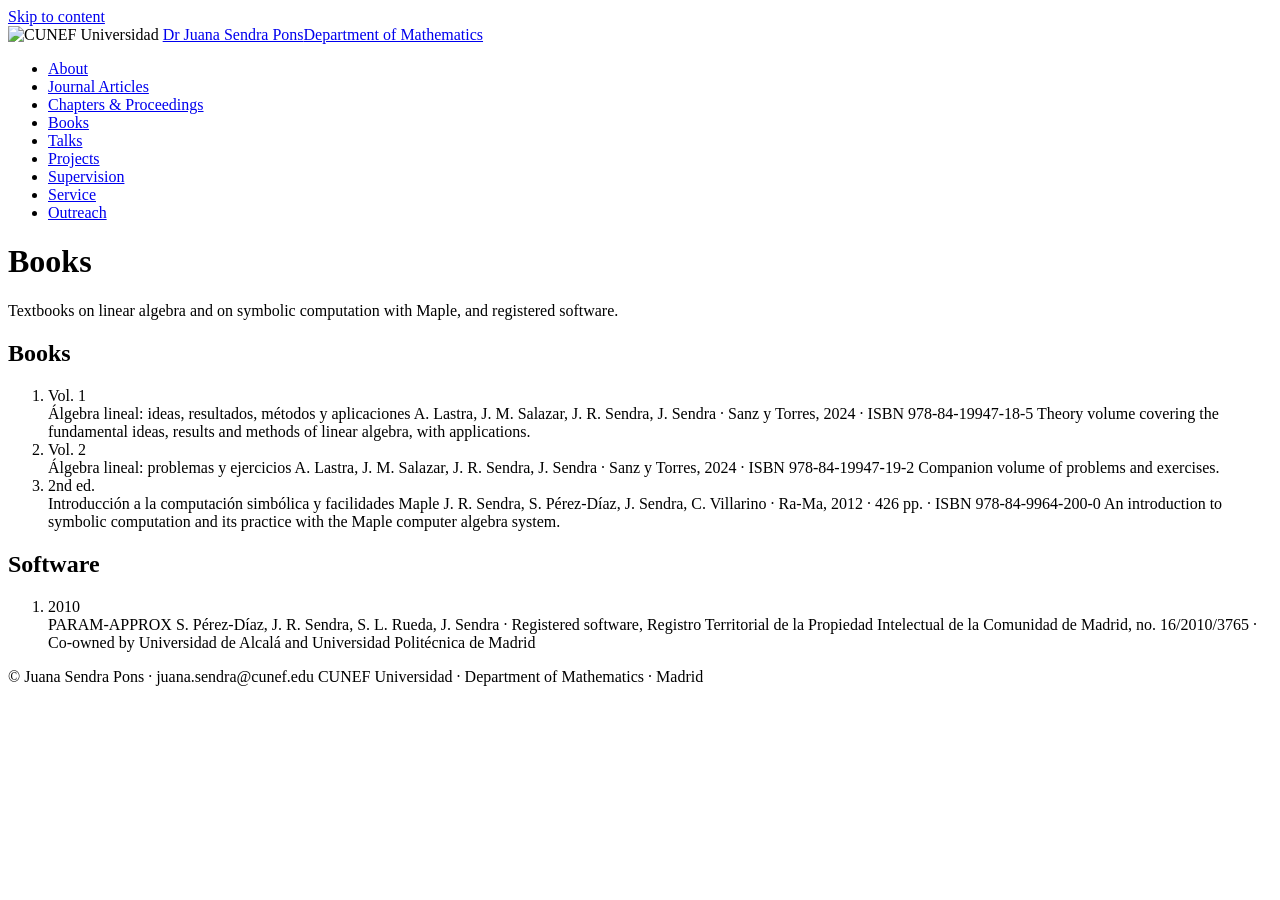
==== books.html @ d4bb3243 "Add files via upload" ====
<!doctype html>
<html lang="en">
<head>
<meta charset="utf-8">
<meta name="viewport" content="width=device-width, initial-scale=1, viewport-fit=cover">
<title>Books · Juana Sendra Pons</title>
<meta name="description" content="Dr Juana Sendra Pons, Associate Professor (Profesora Titular) in the Department of Mathematics, CUNEF Universidad. Symbolic computation, algebraic curves and surfaces, Bohemian matrices and generalized inverses.">
<meta name="author" content="Juana Sendra Pons">
<link rel="preconnect" href="https://fonts.googleapis.com">
<link rel="preconnect" href="https://fonts.gstatic.com" crossorigin>
<link rel="stylesheet" href="https://fonts.googleapis.com/css2?family=Taviraj:ital,wght@0,400;0,500;1,400&display=swap">
<link rel="stylesheet" href="assets/style.css">
</head>
<body>
<a class="skip" href="#main">Skip to content</a>
<div class="brand gutter">
  <div class="inner">
    <img src="assets/cunef-logo.png" alt="CUNEF Universidad">
    <a class="who" href="index.html">Dr Juana Sendra Pons<span>Department of Mathematics</span></a>
  </div>
</div>
<nav class="tabs gutter" aria-label="Sections"><div class="inner"><ul><li><a href="index.html" data-tab="about">About</a></li><li><a href="journal-articles.html" data-tab="journal-articles">Journal Articles</a></li><li><a href="chapters.html" data-tab="chapters">Chapters &amp; Proceedings</a></li><li><a href="books.html" data-tab="books" aria-current="page">Books</a></li><li><a href="talks.html" data-tab="talks">Talks</a></li><li><a href="projects.html" data-tab="projects">Projects</a></li><li><a href="supervision.html" data-tab="supervision">Supervision</a></li><li><a href="service.html" data-tab="service">Service</a></li><li><a href="outreach.html" data-tab="outreach">Outreach</a></li></ul></div></nav>
<div id="main">
<header class="pagehead gutter">
  <div class="inner">
    <h1>Books</h1>
    <p>Textbooks on linear algebra and on symbolic computation with Maple, and registered software.</p>
  </div>
</header>
<main class="gutter">
  <div class="inner">
    <section>
      <h2>Books</h2>
      <div class="content">
        <ol class="books">
          <li>
            <span class="vol">Vol. 1</span>
            <div>
              <span class="t">Álgebra lineal: ideas, resultados, métodos y aplicaciones</span>
              <span class="m">A. Lastra, J. M. Salazar, J. R. Sendra, J. Sendra · Sanz y Torres, 2024 · ISBN 978-84-19947-18-5</span>
              <span class="d">Theory volume covering the fundamental ideas, results and methods of linear algebra, with applications.</span>
            </div>
          </li>
          <li>
            <span class="vol">Vol. 2</span>
            <div>
              <span class="t">Álgebra lineal: problemas y ejercicios</span>
              <span class="m">A. Lastra, J. M. Salazar, J. R. Sendra, J. Sendra · Sanz y Torres, 2024 · ISBN 978-84-19947-19-2</span>
              <span class="d">Companion volume of problems and exercises.</span>
            </div>
          </li>
          <li>
            <span class="vol">2nd ed.</span>
            <div>
              <span class="t">Introducción a la computación simbólica y facilidades Maple</span>
              <span class="m">J. R. Sendra, S. Pérez-Díaz, J. Sendra, C. Villarino · Ra-Ma, 2012 · 426 pp. · ISBN 978-84-9964-200-0</span>
              <span class="d">An introduction to symbolic computation and its practice with the Maple computer algebra system.</span>
            </div>
          </li>
        </ol>
      </div>
    </section>
    <section>
      <h2>Software</h2>
      <div class="content">
        <ol class="pubs">
          <li><span class="year">2010</span><div>
            <span class="t">PARAM-APPROX</span>
            <span class="m">S. Pérez-Díaz, J. R. Sendra, S. L. Rueda, J. Sendra · Registered software, Registro Territorial de la Propiedad Intelectual de la Comunidad de Madrid, no. 16/2010/3765 · Co-owned by Universidad de Alcalá and Universidad Politécnica de Madrid</span>
          </div></li>
        </ol>
      </div>
    </section>
  </div>
</main>
</div>
<footer class="gutter">
  <div class="inner">
    <span>© Juana Sendra Pons · juana.sendra@cunef.edu</span>
    <span>CUNEF Universidad · Department of Mathematics · Madrid</span>
  </div>
</footer>
<script src="assets/site.js"></script>
</body>
</html>
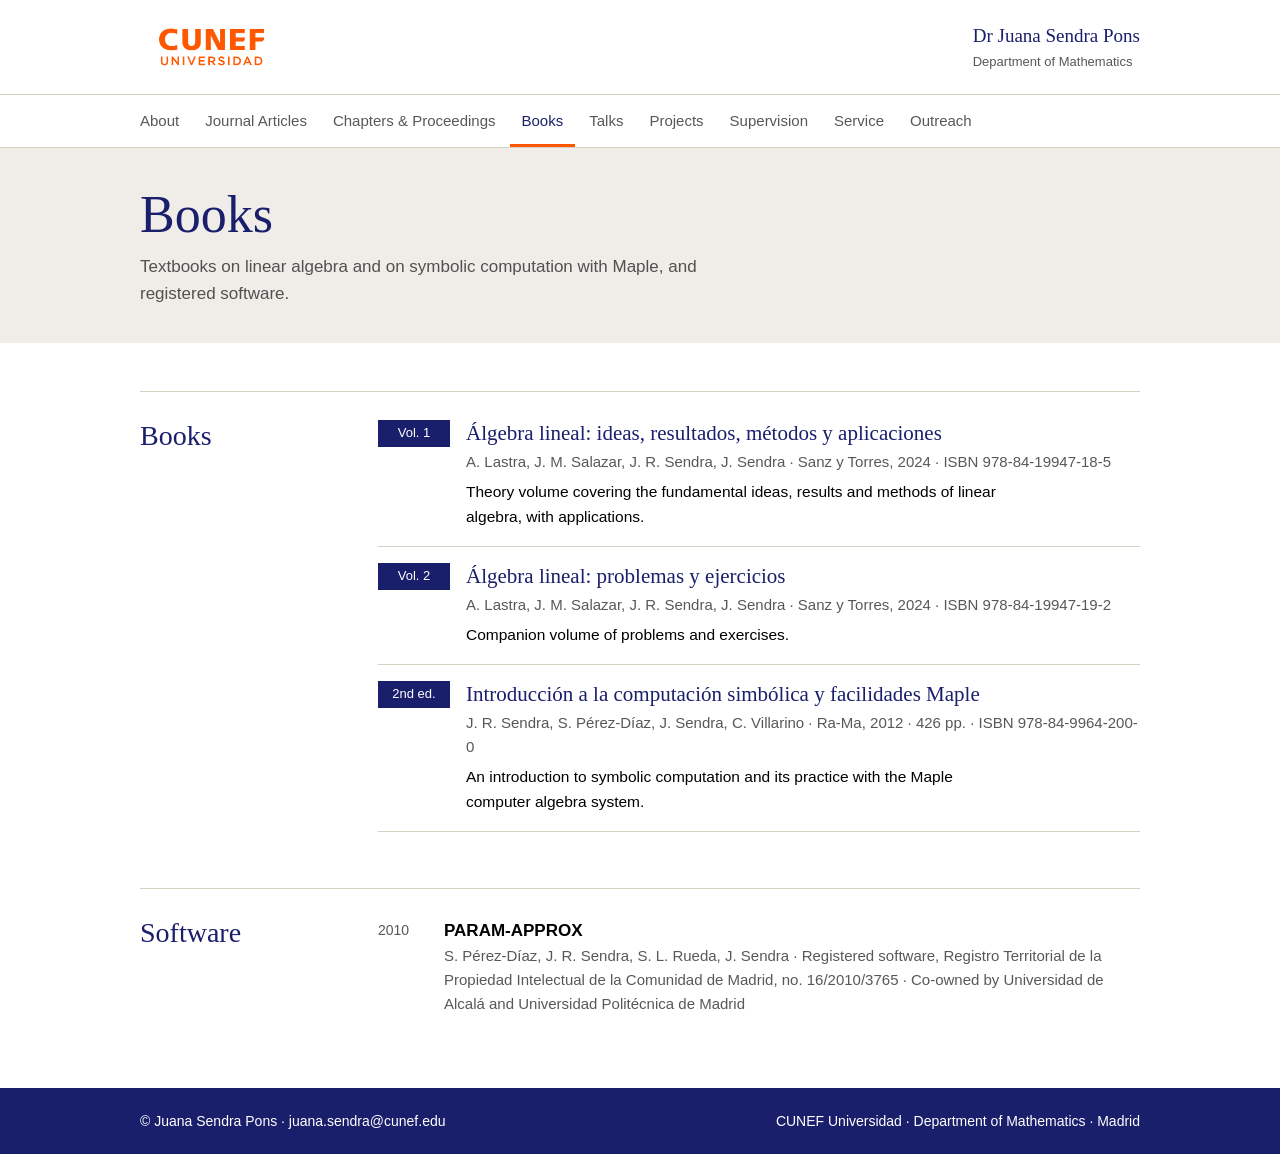
==== commit 945ce613: "Add files via upload" ====
--- a/books.html
+++ b/books.html
@@ -9,13 +9,13 @@
 <link rel="preconnect" href="https://fonts.googleapis.com">
 <link rel="preconnect" href="https://fonts.gstatic.com" crossorigin>
 <link rel="stylesheet" href="https://fonts.googleapis.com/css2?family=Taviraj:ital,wght@0,400;0,500;1,400&display=swap">
-<link rel="stylesheet" href="assets/style.css">
+<link rel="stylesheet" href="style.css">
 </head>
 <body>
 <a class="skip" href="#main">Skip to content</a>
 <div class="brand gutter">
   <div class="inner">
-    <img src="assets/cunef-logo.png" alt="CUNEF Universidad">
+    <img src="cunef-logo.png" alt="CUNEF Universidad">
     <a class="who" href="index.html">Dr Juana Sendra Pons<span>Department of Mathematics</span></a>
   </div>
 </div>
@@ -80,6 +80,6 @@
     <span>CUNEF Universidad · Department of Mathematics · Madrid</span>
   </div>
 </footer>
-<script src="assets/site.js"></script>
+<script src="site.js"></script>
 </body>
 </html>
--- a/style.css
+++ b/style.css
@@ -0,0 +1,172 @@
+/* Layout: CUNEF faculty profile in tabs. Brand bar with official logo, sticky tab bar, then per-tab content:
+   sections with a side heading column. Single light theme by design, using only official CUNEF colours. */
+:root{
+  color-scheme:light;
+  --orange:#ff5700;       /* CUNEF primary orange */
+  --blue:#1a1f6c;         /* CUNEF primary blue */
+  --beige:#d6d1c4;        /* CUNEF primary beige */
+  --beige-light:#f0ece8;  /* support */
+  --blue-light:#d2e0f3;   /* support */
+  --white:#ffffff;
+  --black:#000000;
+  --muted:rgba(0,0,0,.66);
+  --display:"Taviraj", Georgia, "Times New Roman", serif;   /* secondary corporate typeface */
+  --body:"Aeonik", Arial, Helvetica, sans-serif;            /* primary typeface, Arial fallback */
+}
+*{box-sizing:border-box}
+body{
+  background:var(--white); color:var(--black);
+  font-family:var(--body); font-size:17px; line-height:1.6;
+}
+a{color:var(--blue); text-underline-offset:3px; text-decoration-thickness:1px}
+a:hover{text-decoration-thickness:2px}
+a:focus-visible, button:focus-visible{outline:2px solid var(--orange); outline-offset:3px; border-radius:2px}
+.gutter{
+  padding-left:max(16px, env(safe-area-inset-left, 0px));
+  padding-right:max(16px, env(safe-area-inset-right, 0px));
+}
+.inner{max-width:1000px; margin:0 auto}
+
+/* Brand bar */
+.brand{border-bottom:1px solid var(--beige)}
+.brand .inner{display:flex; align-items:center; justify-content:space-between; gap:16px; padding-block:8px; flex-wrap:wrap}
+.brand img{height:78px; width:auto; display:block}
+.brand .dept{font-size:14px; color:var(--blue); font-weight:500; letter-spacing:.02em}
+
+/* Header */
+.hero{background:var(--beige-light)}
+.hero .inner{display:grid; grid-template-columns:minmax(0,1.3fr) minmax(0,1fr); gap:48px; align-items:center; padding-block:56px}
+.label{font-size:13px; letter-spacing:.08em; text-transform:uppercase; color:var(--blue); font-weight:500; margin:0 0 12px}
+h1{font-family:var(--display); font-weight:400; font-size:clamp(40px, 6.4vw, 64px); line-height:1.05; margin:0; color:var(--blue); text-wrap:balance}
+.role{margin:16px 0 0; font-size:19px; max-width:46ch}
+.rule{width:56px; height:3px; background:var(--orange); margin:24px 0 18px; border:0}
+.keywords{margin:0; font-size:15px; color:var(--muted); max-width:52ch}
+.quick{display:flex; flex-wrap:wrap; gap:8px 22px; margin-top:20px; font-size:15px; font-weight:500}
+
+.curves{margin:0; display:grid; gap:12px}
+.art{width:100%; max-width:100%; aspect-ratio:1/1; display:block; background:var(--blue)}
+.cap{display:grid; gap:10px}
+.cap-text{display:grid; gap:2px; min-height:4.4em}
+.cap-text strong{font-family:var(--display); font-weight:500; font-size:19px; color:var(--blue); line-height:1.25}
+.cap-text span{font-size:14px; color:var(--muted); line-height:1.45}
+.controls{display:flex; align-items:center; justify-content:space-between; gap:12px}
+.dots{display:flex; gap:8px}
+.dots button{width:28px; height:6px; padding:0; background:var(--beige); border:0; cursor:pointer}
+.dots button[aria-current="true"]{background:var(--orange)}
+.dots button:hover{background:var(--blue)}
+.pause{font-size:13px; padding:6px 12px; background:transparent; color:var(--blue); border:1px solid var(--beige)}
+.pause:hover{background:var(--beige-light)}
+
+main .inner{display:grid; gap:56px; padding-block:48px 72px}
+
+/* Key figures */
+.facts{display:grid; grid-template-columns:repeat(4, minmax(0,1fr)); border-block:1px solid var(--beige); padding-block:22px}
+.fact{padding-inline:20px; border-left:1px solid var(--beige); display:grid; gap:4px}
+.fact:first-child{border-left:0; padding-left:0}
+.fact b{font-family:var(--display); font-weight:400; font-size:42px; line-height:1; color:var(--blue); font-variant-numeric:tabular-nums}
+.fact span{font-size:14px; color:var(--muted); line-height:1.35}
+
+/* Sections */
+section{display:grid; grid-template-columns:210px minmax(0,1fr); gap:28px; border-top:1px solid var(--beige); padding-top:28px}
+section > h2{font-family:var(--display); font-weight:400; font-size:28px; line-height:1.15; margin:0; color:var(--blue); text-wrap:balance}
+.content{min-width:0}
+.content p{margin:0 0 14px; max-width:66ch}
+.content p:last-child{margin-bottom:0}
+h3{font-size:17px; font-weight:600; margin:0; line-height:1.35; color:var(--blue)}
+.sub{font-size:12.5px; letter-spacing:.08em; text-transform:uppercase; color:var(--muted); font-weight:500; margin:30px 0 12px}
+.sub:first-child{margin-top:0}
+
+.lines{list-style:none; margin:0; padding:0; display:grid; grid-template-columns:repeat(2, minmax(0,1fr)); gap:0 32px}
+.lines li{padding-block:14px; border-bottom:1px solid var(--beige); display:grid; gap:4px}
+.lines p{margin:0; color:var(--muted); font-size:15.5px}
+
+.pubs{list-style:none; margin:0; padding:0; display:grid; gap:18px}
+.pubs li{display:grid; grid-template-columns:52px minmax(0,1fr); gap:14px}
+.year{font-size:14px; color:var(--muted); padding-top:2px; font-variant-numeric:tabular-nums}
+.pubs .t{font-weight:600; display:block}
+.pubs .m{color:var(--muted); font-size:15px; display:block}
+.pubs .m a{white-space:nowrap}
+.tag{font-size:12px; background:var(--blue-light); color:var(--blue); padding:2px 8px; margin-left:6px; white-space:nowrap; font-weight:500}
+
+.books{list-style:none; margin:0; padding:0; display:grid; gap:0}
+.books li{display:grid; grid-template-columns:72px minmax(0,1fr); gap:16px; padding-block:16px; border-bottom:1px solid var(--beige)}
+.books li:first-child{padding-top:0}
+.books .vol{font-size:13px; font-weight:500; color:var(--white); background:var(--blue); padding:3px 8px; align-self:start; text-align:center; white-space:nowrap}
+.books .t{display:block; font-family:var(--display); font-size:21px; line-height:1.25; color:var(--blue)}
+.books .m{display:block; font-size:15px; color:var(--muted); margin-top:4px}
+.books .d{display:block; font-size:15.5px; margin-top:6px; max-width:62ch}
+.feature{background:var(--blue-light); padding:24px 26px; display:grid; gap:8px; border-left:3px solid var(--orange)}
+.feature .label{margin:0}
+.feature h3{font-family:var(--display); font-weight:400; font-size:24px; line-height:1.2}
+.feature p{margin:0; max-width:64ch}
+
+.timeline{list-style:none; margin:0; padding:0; display:grid; gap:18px}
+.timeline li{display:grid; grid-template-columns:120px minmax(0,1fr); gap:16px}
+.when{font-size:14px; color:var(--muted); padding-top:2px; font-variant-numeric:tabular-nums}
+.what strong{display:block; font-weight:600}
+.what span{color:var(--muted)}
+
+.plain{margin:0; padding-left:1.1em; display:grid; gap:8px; max-width:66ch}
+.plain li::marker{color:var(--orange)}
+.chips{display:flex; flex-wrap:wrap; gap:8px; padding:0; margin:0; list-style:none}
+.chips li{font-size:14px; padding:5px 12px; border:1px solid var(--beige); background:var(--beige-light)}
+
+.contact{display:flex; flex-wrap:wrap; align-items:center; gap:12px}
+.mail{font-size:16px; padding:10px 14px; background:var(--beige-light); border:1px solid var(--beige); user-select:all; overflow-wrap:anywhere}
+button{font:500 15px var(--body); cursor:pointer; color:var(--white); background:var(--blue); border:0; padding:11px 16px}
+button:hover{background:#000}
+.status{font-size:14px; color:var(--muted)}
+.ids{display:grid; grid-template-columns:auto minmax(0,1fr); gap:6px 18px; margin:20px 0 0; font-size:15px}
+.ids dt{color:var(--muted)}
+.ids dd{margin:0; overflow-wrap:anywhere}
+
+footer{background:var(--blue); color:var(--white); font-size:14px}
+footer .inner{padding-block:22px; display:flex; flex-wrap:wrap; justify-content:space-between; gap:8px}
+
+@media (max-width:760px){
+  .brand img{height:64px}
+  .hero .inner{grid-template-columns:1fr; gap:28px; padding-block:36px}
+  .curves{max-width:440px}
+  main .inner{gap:44px; padding-block:36px 56px}
+  section{grid-template-columns:1fr; gap:14px}
+  .lines{grid-template-columns:1fr}
+  .facts{grid-template-columns:repeat(2, minmax(0,1fr)); gap:20px 0}
+  .fact:nth-child(3){border-left:0; padding-left:0}
+  .timeline li{grid-template-columns:1fr; gap:2px}
+}
+
+/* Tabs */
+body::before{content:""; position:fixed; inset:0 0 auto; height:env(safe-area-inset-top, 0px); z-index:10; background:var(--white)}
+.tabs{position:sticky; top:env(safe-area-inset-top, 0px); z-index:5; background:var(--white); border-bottom:1px solid var(--beige)}
+.tabs ul{list-style:none; margin:0; padding:0; display:flex; gap:2px; overflow-x:auto; scrollbar-width:thin}
+.tabs a{display:block; padding:14px 12px 11px; white-space:nowrap; text-decoration:none; color:var(--muted); font-size:15px; font-weight:500; border-bottom:3px solid transparent}
+.tabs a:hover{color:var(--blue); border-bottom-color:var(--beige)}
+.tabs a[aria-current="page"]{color:var(--blue); border-bottom-color:var(--orange)}
+.tabs li:first-child a{padding-left:0}
+.brand .who{font-family:var(--display); font-size:19px; color:var(--blue); text-decoration:none}
+.brand .who span{display:block; font-family:var(--body); font-size:13px; color:var(--muted)}
+
+.portrait{display:block; width:152px; height:152px; border-radius:50%; object-fit:cover; margin-bottom:24px; border:4px solid var(--white); box-shadow:0 0 0 1px var(--beige)}
+@media (max-width:760px){ .portrait{width:120px; height:120px; margin-bottom:18px} }
+
+/* Page heads for inner tabs */
+.pagehead{background:var(--beige-light)}
+.pagehead .inner{padding-block:40px 36px; display:grid; gap:10px}
+.pagehead h1{font-size:clamp(36px, 5.4vw, 52px)}
+.pagehead p{margin:0; max-width:66ch; color:var(--muted)}
+.note{font-size:15px; color:var(--muted)}
+
+/* At a glance */
+.glance{list-style:none; margin:0; padding:0; display:grid; grid-template-columns:repeat(auto-fit, minmax(150px,1fr)); gap:12px}
+.glance a{display:grid; gap:2px; padding:16px 18px; background:var(--beige-light); text-decoration:none; color:var(--black); border-bottom:3px solid transparent; height:100%}
+.glance a:hover{border-bottom-color:var(--orange)}
+.glance b{font-family:var(--display); font-weight:400; font-size:34px; line-height:1.05; color:var(--blue); font-variant-numeric:tabular-nums}
+.glance span{font-size:14px; color:var(--muted)}
+.timeline .what span a{white-space:nowrap}
+
+html,body{margin:0}
+img{max-width:100%}
+[hidden]{display:none!important}
+:root{padding-top:env(safe-area-inset-top,0px); padding-bottom:env(safe-area-inset-bottom,0px)}
+.skip{position:absolute; left:-9999px; top:8px; background:var(--blue); color:var(--white); padding:8px 12px; z-index:20}
+.skip:focus{left:16px}
